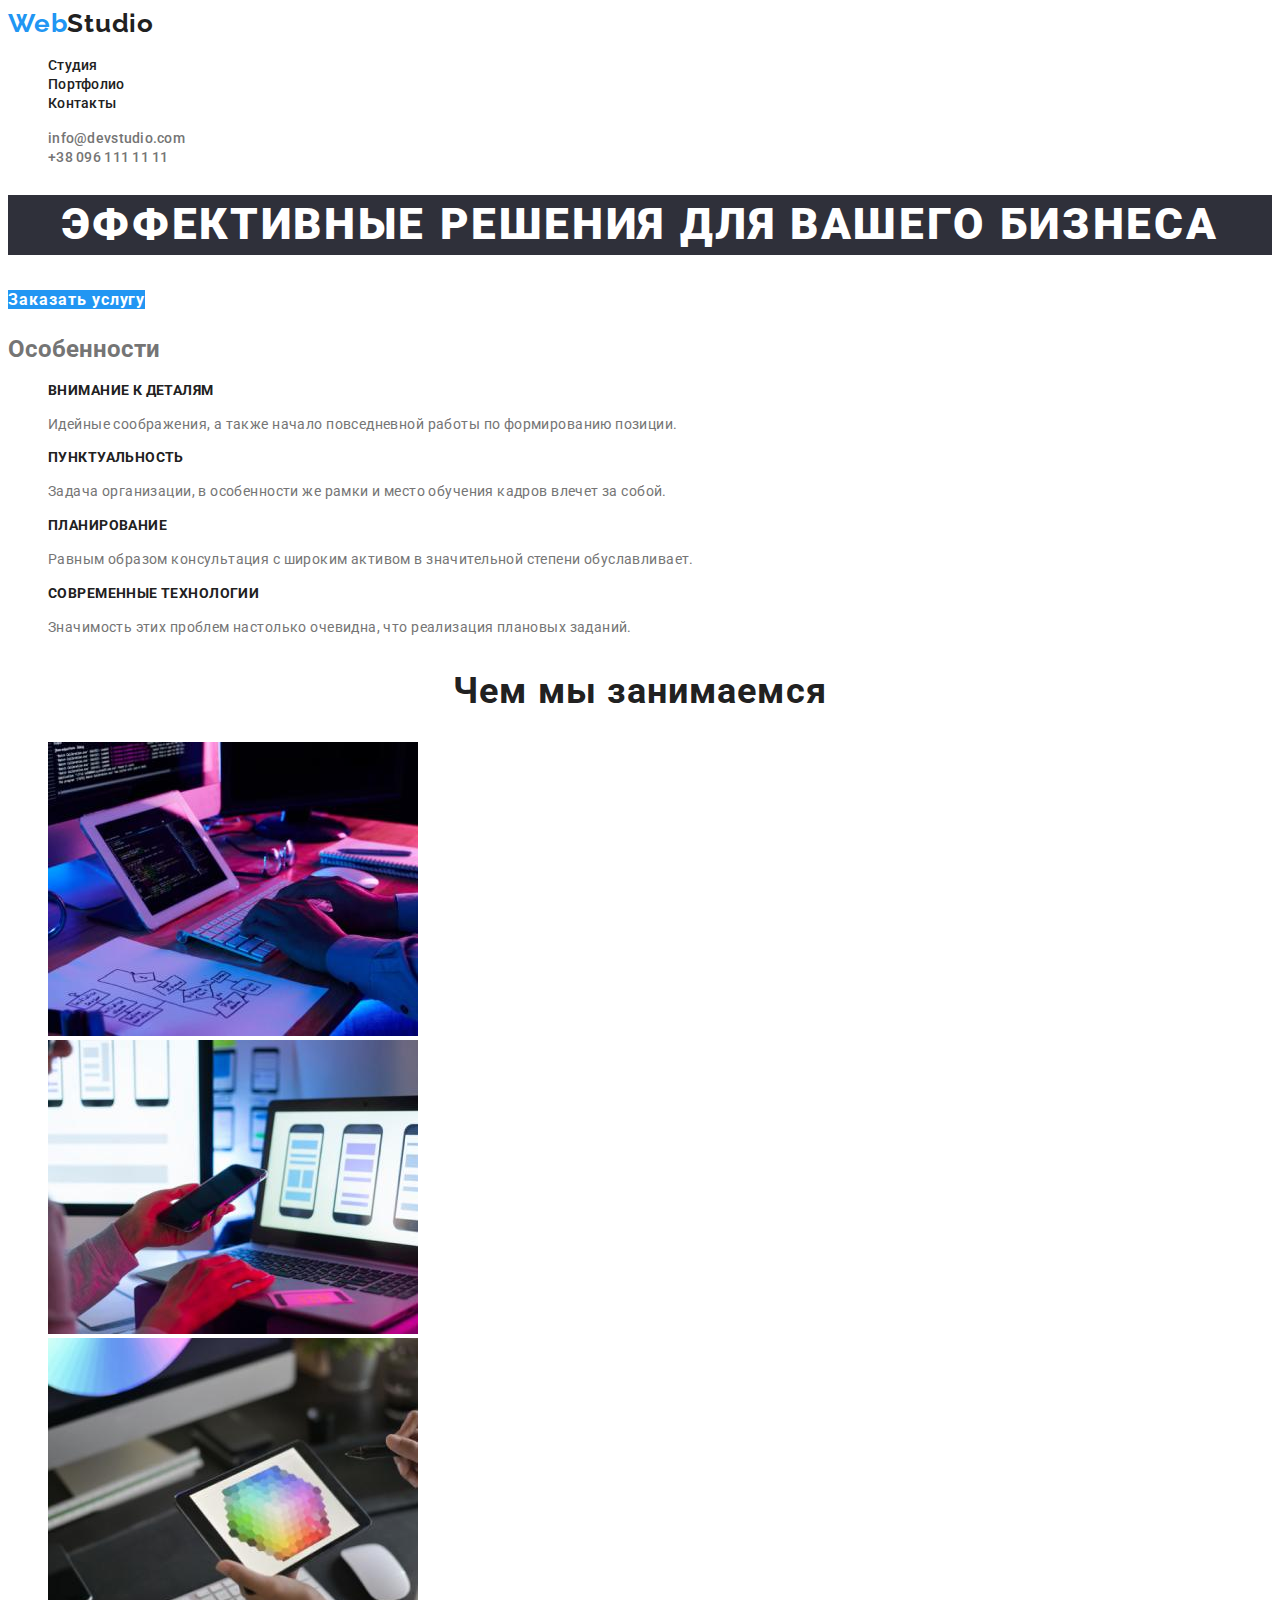
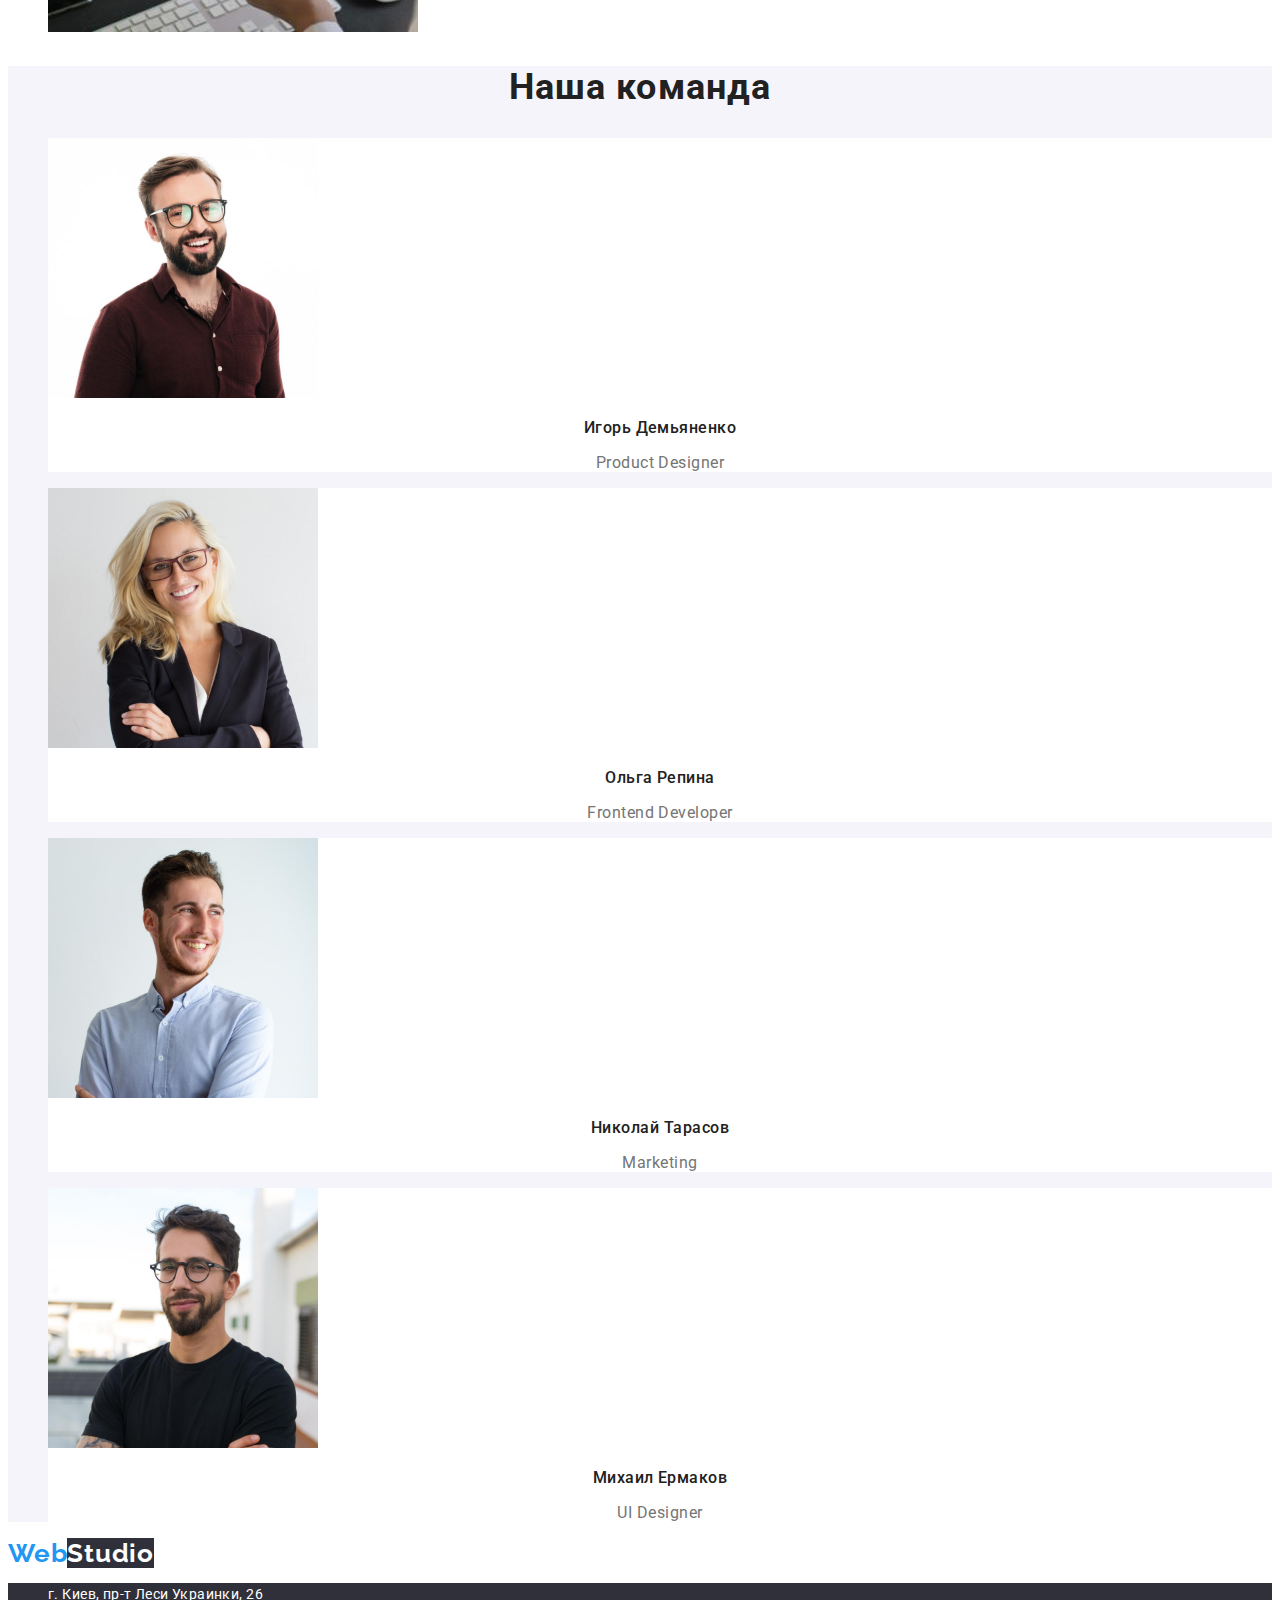
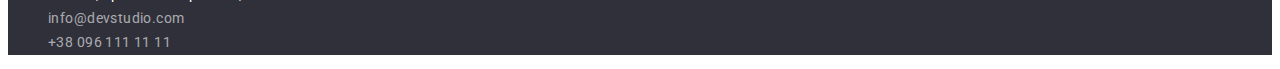
==== index.html @ f0e700fd "Initial commit" ====
<!DOCTYPE html>
<html lang="ru">
  <head>
    <meta charset="UTF-8" />
    <meta http-equiv="X-UA-Compatible" content="IE=edge" />
    <meta name="viewport" content="width=device-width, initial-scale=1.0" />
    <title>Главная страница студии</title>
    <link rel="preconnect" href="https://fonts.googleapis.com" />
    <link rel="preconnect" href="https://fonts.gstatic.com" crossorigin />
    <link
      href="https://fonts.googleapis.com/css2?family=Raleway:wght@700&family=Roboto:wght@400;500;700;900&display=swap"
      rel="stylesheet"
    />
    <link rel="stylesheet" href="./css/slyles.css" />
  </head>
  <body>
    <header>
      <nav>
        <a lang="en" href="./index.html" class="logo link"
          >Web<span class="black-span">Studio</span></a
        >
        <ul class="site-nav list">
          <li>
            <a href="./index.html" class="link">Студия</a>
          </li>
          <li>
            <a href="./portfolio.html" class="link">Портфолио</a>
          </li>
          <li>
            <a href="" class="link">Контакты</a>
          </li>
        </ul>
      </nav>
      <ul class="contacts list">
        <li>
          <a href="mailto:info@devstudio.com" class="contact-link link">info@devstudio.com</a>
        </li>
        <li>
          <a href="tel:+380961111111" class="contact-link link">+38 096 111 11 11</a>
        </li>
      </ul>
    </header>
    <main>
      <!--Баннер-->
      <section class="hero-section">
        <h1 class="hero-title">Эффективные решения для Вашего бизнеса</h1>
        <a class="button link" href="">Заказать услугу</a>
      </section>
      <!--Особенности-->
      <section class="features-section">
        <!--Скрытый заголовок, которого нет в макете-->
        <h2 class="hidden-section-title">Особенности</h2>
        <ul class="features list">
          <li>
            <h3 class="feature-title">Внимание к деталям</h3>
            <p class="feature-text">
              Идейные соображения, а также начало повседневной работы по формированию позиции.
            </p>
          </li>
          <li>
            <h3 class="feature-title">Пунктуальность</h3>
            <p class="feature-text">
              Задача организации, в особенности же рамки и место обучения кадров влечет за собой.
            </p>
          </li>
          <li>
            <h3 class="feature-title">Планирование</h3>
            <p class="feature-text">
              Равным образом консультация с широким активом в значительной степени обуславливает.
            </p>
          </li>
          <li>
            <h3 class="feature-title">Современные технологии</h3>
            <p class="feature-text">
              Значимость этих проблем настолько очевидна, что реализация плановых заданий.
            </p>
          </li>
        </ul>
      </section>
      <!--Чем мы занимаемся-->
      <section class="work-section">
        <h2 class="section-title">Чем мы занимаемся</h2>
        <ul class="work list">
          <li>
            <img src="./images/main/whatwedo1.jpg" alt="Картинка1" width="370" height="294" />
          </li>
          <li>
            <img src="./images/main/whatwedo2.jpg" alt="Картинка2" width="370" height="294" />
          </li>
          <li>
            <img src="./images/main/whatwedo3.jpg" alt="Картинка3" width="370" height="294" />
          </li>
        </ul>
      </section>

      <!--Наша команда-->
      <section class="team-section">
        <h2 class="section-title">Наша команда</h2>
        <ul class="team list">
          <li class="team-item">
            <img src="./images/main/teammate1.jpg" alt="Член команды" width="270" height="260" />
            <h3 class="teammate-title">Игорь Демьяненко</h3>
            <p lang="en" class="teammate-text">Product Designer</p>
          </li>
          <li class="team-item">
            <img src="./images/main/teammate2.jpg" alt="Член команды" width="270" height="260" />
            <h3 class="teammate-title">Ольга Репина</h3>
            <p lang="en" class="teammate-text">Frontend Developer</p>
          </li>
          <li class="team-item">
            <img src="./images/main/teammate3.jpg" alt="Член команды" width="270" height="260" />
            <h3 class="teammate-title">Николай Тарасов</h3>
            <p lang="en" class="teammate-text">Marketing</p>
          </li>
          <li class="team-item">
            <img src="./images/main/teammate4.jpg" alt="Член команды" width="270" height="260" />
            <h3 class="teammate-title">Михаил Ермаков</h3>
            <p lang="en" class="teammate-text">UI Designer</p>
          </li>
        </ul>
      </section>
    </main>

    <!--Футер-->
    <footer>
      <a lang="en" href="./index.html" class="logo link"
        >Web<span class="white-span">Studio</span></a
      >
      <address class="address-section">
        <ul class="list">
          <li>
            <a href="" class="address-link-white">г. Киев, пр-т Леси Украинки, 26</a>
          </li>
          <li>
            <a href="mailto:info@devstudio.com" class="address-link">info@devstudio.com</a>
          </li>
          <li>
            <a href="tel:+380961111111" class="address-link">+38 096 111 11 11</a>
          </li>
        </ul>
      </address>
    </footer>
  </body>
</html>
---- css/slyles.css ----
:root {
  --primary-text-color: #757575;
  --title-text-color: #212121;
  --white-text-color: #ffffff;
  --accent-color: #2196f3;
  --primary-bg-color: #ffffff;
  --secondary-bg-color: #f5f4fa;
}
body {
  background-color: var(--primary-bg-color);
  font-family: 'Roboto', sans-serif;
  color: var(--primary-text-color);
}

.list {
  list-style: none;
}

.link {
  color: var(--title-text-color);

  text-decoration: none;
  font-weight: 500;
  font-size: 14px;
  line-height: 1.14;
  letter-spacing: 0.02em;
}

.link:hover,
.link:focus {
  color: var(--accent-color);
}

/*Navigation*/
.logo {
  color: var(--accent-color);

  font-family: 'Raleway', sans-serif;
  font-weight: 700;
  font-size: 26px;
  line-height: 1.19;
  letter-spacing: 0.03em;
}

.black-span {
  color: var(--title-text-color);
}

.white-span {
  color: var(--white-text-color);
  background-color: #2f303a;
}

.contact-link {
  color: var(--primary-text-color);
}

/*Hero*/
.hero-title {
  color: var(--white-text-color);
  background-color: #2f303a;

  font-weight: 900;
  font-size: 44px;
  line-height: 1.36;
  text-align: center;
  letter-spacing: 0.06em;
  text-transform: uppercase;
}

.button {
  background-color: var(--accent-color);
  color: var(--white-text-color);

  font-weight: 700;
  font-size: 16px;
  line-height: 1.88;
  text-align: center;
  letter-spacing: 0.06em;
}

.button:hover,
.button:focus {
  background-color: #188ce8;
}

.section-title {
  color: var(--title-text-color);

  font-weight: 700;
  font-size: 36px;
  line-height: 1.17;
  text-align: center;
  letter-spacing: 0.03em;
}

/*Features*/
.feature-title {
  color: var(--title-text-color);

  font-weight: 700;
  font-size: 14px;
  line-height: 1.14;
  letter-spacing: 0.03em;
  text-transform: uppercase;
}

.feature-text {
  font-size: 14px;
  line-height: 1.71;
  letter-spacing: 0.03em;
}

/*Our team*/
.team-section {
  background-color: #f5f4fa;
}

.team-item {
  background-color: var(--primary-bg-color);
}
.teammate-title {
  color: var(--title-text-color);

  font-weight: 500;
  font-size: 16px;
  line-height: 1.19;
  text-align: center;
  letter-spacing: 0.03em;
}

.teammate-text {
  font-size: 16px;
  line-height: 1.19;
  text-align: center;
  letter-spacing: 0.03em;
}

/*Footer*/
.address-section {
  background-color: #2f303a;
  
  font-size: 14px;
  font-weight: 400;
  font-style: normal;
  line-height: 1.71;
  letter-spacing: 0.03em;
}

.address-link-white {
  color: var(--white-text-color);

  text-decoration: none;
}

.address-link-white:hover,
.address-link-white:focus {
  color: var(--accent-color);
}

.address-link {
  color: rgba(255, 255, 255, 0.6);

  text-decoration: none;
}

.address-link:hover,
.address-link:focus {
  color: var(--accent-color);
}

/*Portfolio page*/

/*Filter button*/
.filter-btn {
  background-color: var(--secondary-bg-color);
  color: var(--title-text-color);

  font-weight: 500;
  font-size: 16px;
  line-height: 1.62;
  text-align: center;
  letter-spacing: 0.03em;
}

.filter-btn:hover,
.filter-btn:focus {
  background-color: var(--accent-color);
  color: var(--white-text-color);

  cursor: pointer;
}

/*Portfolio cards styles*/
.portfolio-title {
  color: var(--title-text-color);

  font-weight: 700;
  font-size: 18px;
  line-height: 2;
  letter-spacing: 0.06em;
  text-align: left;
}

.category-text {
  color: var(--primary-text-color);

  font-size: 16px;
  font-weight: 400;
  line-height: 1.88;
  letter-spacing: 0.03em;
}
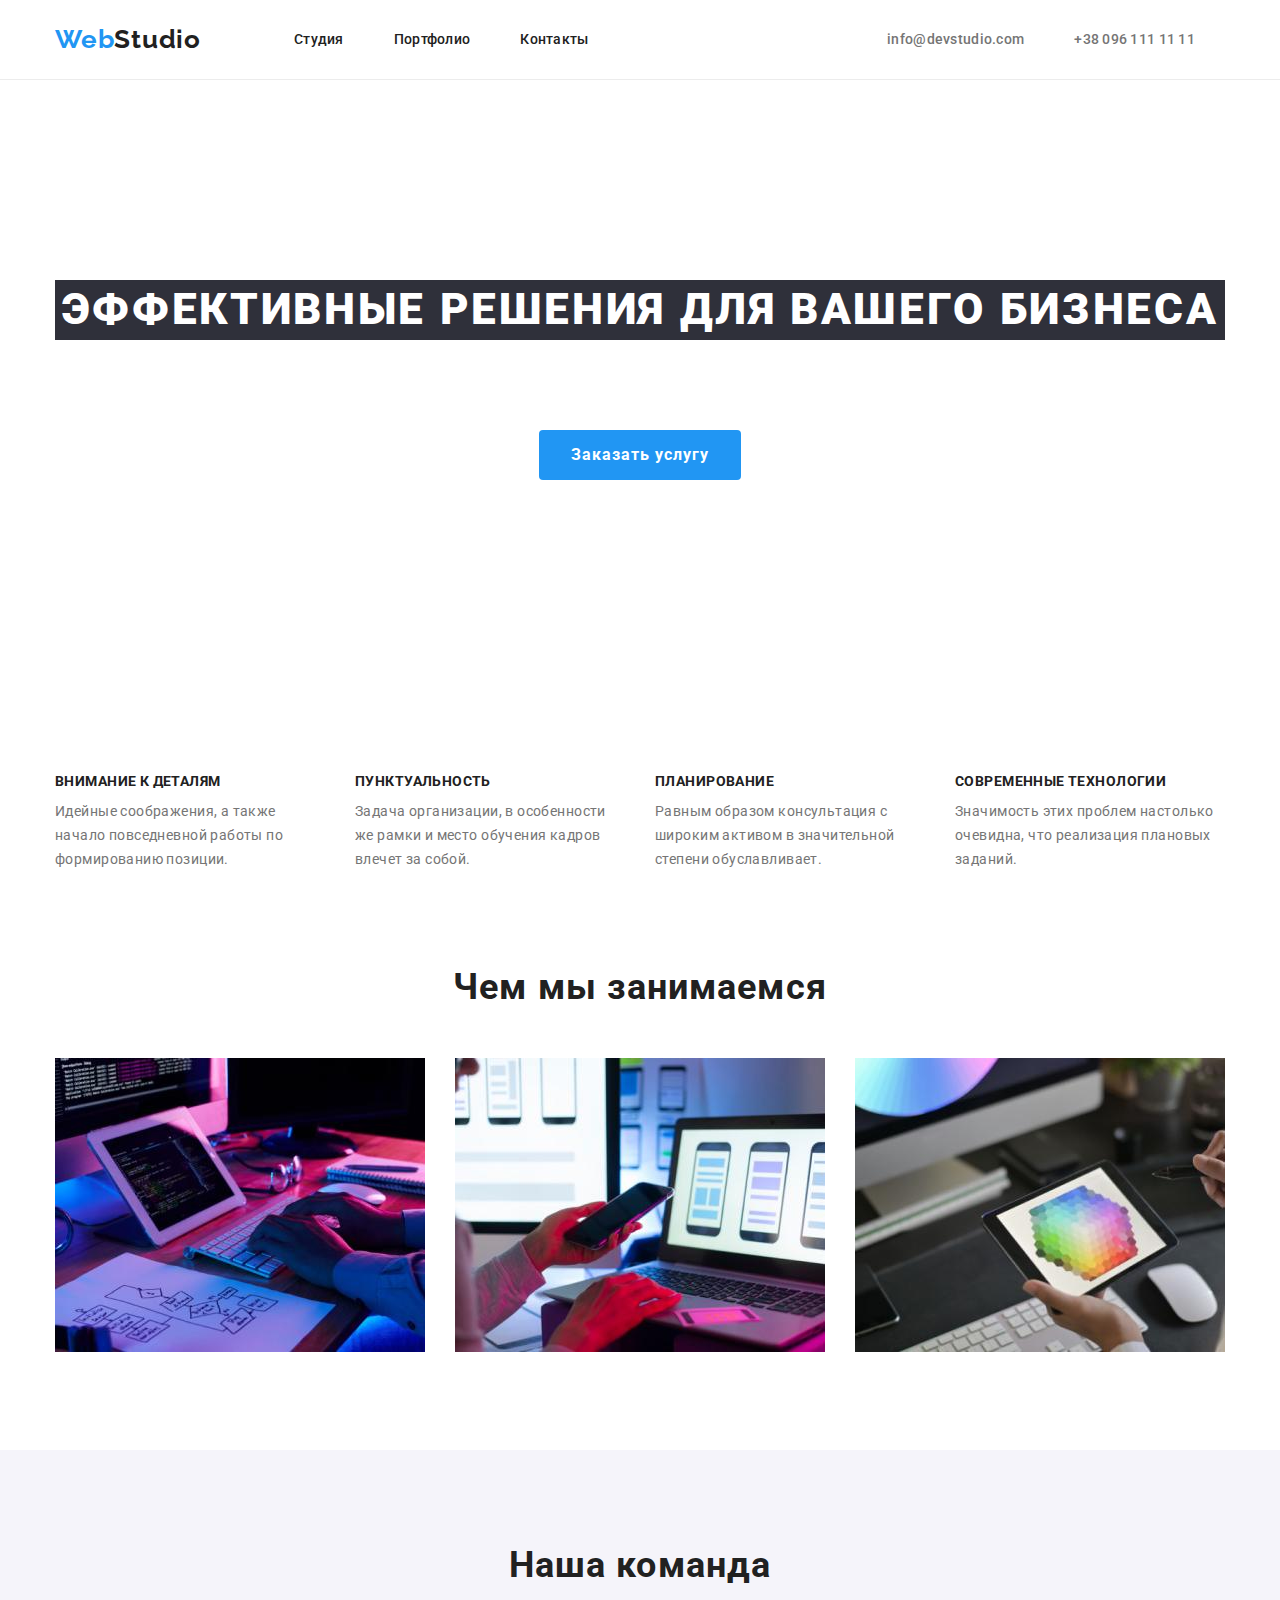
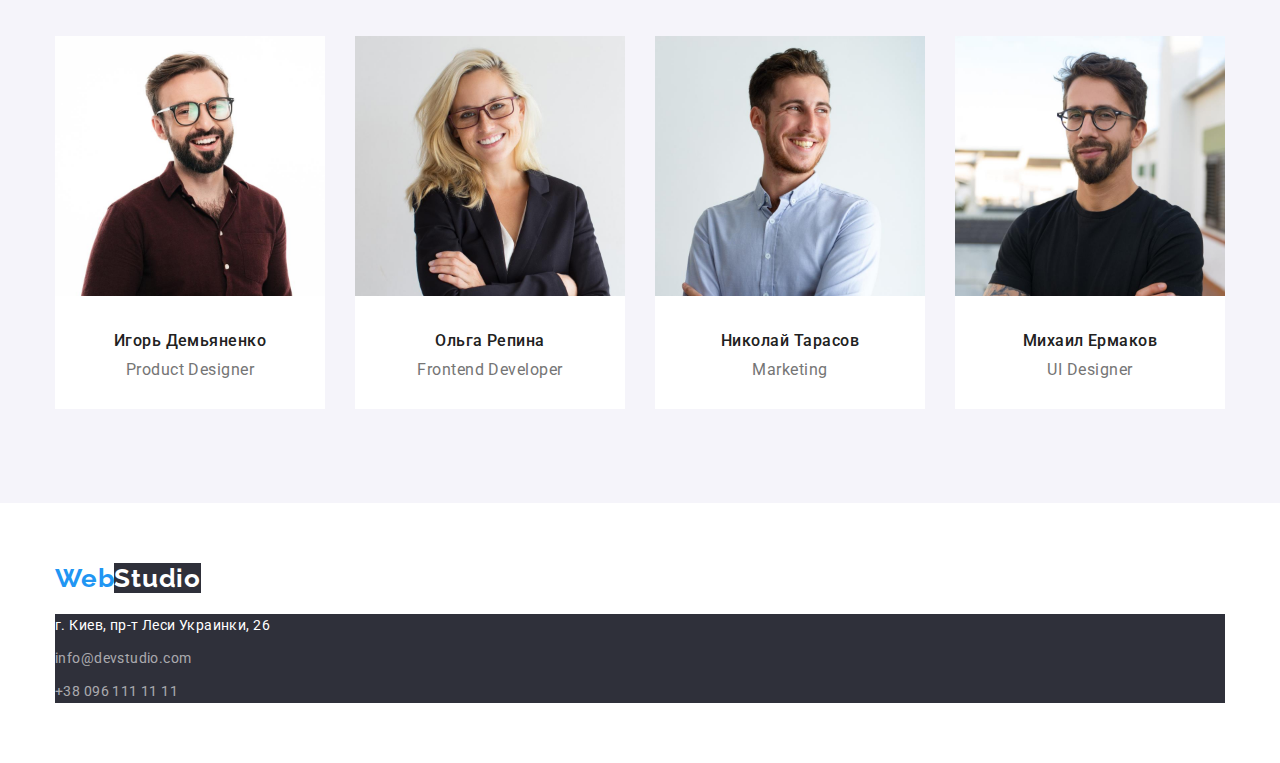
==== commit f5579f5b: "Add margins and paddings, flexbox" ====
--- a/index.html
+++ b/index.html
@@ -11,134 +11,149 @@
       href="https://fonts.googleapis.com/css2?family=Raleway:wght@700&family=Roboto:wght@400;500;700;900&display=swap"
       rel="stylesheet"
     />
+    <link
+      rel="stylesheet"
+      href="https://cdnjs.cloudflare.com/ajax/libs/modern-normalize/1.1.0/modern-normalize.min.css"
+    />
     <link rel="stylesheet" href="./css/slyles.css" />
   </head>
   <body>
-    <header>
-      <nav>
-        <a lang="en" href="./index.html" class="logo link"
-          >Web<span class="black-span">Studio</span></a
-        >
-        <ul class="site-nav list">
-          <li>
-            <a href="./index.html" class="link">Студия</a>
+    <header class="header-section">
+      <div class="header-container container">
+        <nav class="main-nav">
+          <a lang="en" href="./index.html" class="logo link"
+            >Web<span class="black-span">Studio</span></a
+          >
+          <ul class="site-nav list">
+            <li class="item">
+              <a href="./index.html" class="link">Студия</a>
+            </li>
+            <li class="item">
+              <a href="./portfolio.html" class="link">Портфолио</a>
+            </li>
+            <li class="item">
+              <a href="" class="link">Контакты</a>
+            </li>
+          </ul>
+        </nav>
+        <ul class="contacts list">
+          <li class="item">
+            <a href="mailto:info@devstudio.com" class="contact-link link">info@devstudio.com</a>
           </li>
-          <li>
-            <a href="./portfolio.html" class="link">Портфолио</a>
-          </li>
-          <li>
-            <a href="" class="link">Контакты</a>
+          <li class="item">
+            <a href="tel:+380961111111" class="contact-link link">+38 096 111 11 11</a>
           </li>
         </ul>
-      </nav>
-      <ul class="contacts list">
-        <li>
-          <a href="mailto:info@devstudio.com" class="contact-link link">info@devstudio.com</a>
-        </li>
-        <li>
-          <a href="tel:+380961111111" class="contact-link link">+38 096 111 11 11</a>
-        </li>
-      </ul>
+      </div>
     </header>
     <main>
       <!--Баннер-->
       <section class="hero-section">
-        <h1 class="hero-title">Эффективные решения для Вашего бизнеса</h1>
-        <a class="button link" href="">Заказать услугу</a>
+        <div class="container">
+          <h1 class="hero-title">Эффективные решения для Вашего бизнеса</h1>
+          <a class="button link" href="">Заказать услугу</a>
+        </div>
       </section>
       <!--Особенности-->
-      <section class="features-section">
-        <!--Скрытый заголовок, которого нет в макете-->
-        <h2 class="hidden-section-title">Особенности</h2>
-        <ul class="features list">
-          <li>
-            <h3 class="feature-title">Внимание к деталям</h3>
-            <p class="feature-text">
-              Идейные соображения, а также начало повседневной работы по формированию позиции.
-            </p>
-          </li>
-          <li>
-            <h3 class="feature-title">Пунктуальность</h3>
-            <p class="feature-text">
-              Задача организации, в особенности же рамки и место обучения кадров влечет за собой.
-            </p>
-          </li>
-          <li>
-            <h3 class="feature-title">Планирование</h3>
-            <p class="feature-text">
-              Равным образом консультация с широким активом в значительной степени обуславливает.
-            </p>
-          </li>
-          <li>
-            <h3 class="feature-title">Современные технологии</h3>
-            <p class="feature-text">
-              Значимость этих проблем настолько очевидна, что реализация плановых заданий.
-            </p>
-          </li>
-        </ul>
+      <section class="section no-padding">
+        <div class="container">
+          <!--Скрытый заголовок, которого нет в макете-->
+          <h2 class="section-title visually-hidden">Особенности</h2>
+          <ul class="feature-list list">
+            <li class="item">
+              <h3 class="feature-title">Внимание к деталям</h3>
+              <p class="feature-text">
+                Идейные соображения, а также начало повседневной работы по формированию позиции.
+              </p>
+            </li>
+            <li class="item">
+              <h3 class="feature-title">Пунктуальность</h3>
+              <p class="feature-text">
+                Задача организации, в особенности же рамки и место обучения кадров влечет за собой.
+              </p>
+            </li>
+            <li class="item">
+              <h3 class="feature-title">Планирование</h3>
+              <p class="feature-text">
+                Равным образом консультация с широким активом в значительной степени обуславливает.
+              </p>
+            </li>
+            <li class="item">
+              <h3 class="feature-title">Современные технологии</h3>
+              <p class="feature-text">
+                Значимость этих проблем настолько очевидна, что реализация плановых заданий.
+              </p>
+            </li>
+          </ul>
+        </div>
       </section>
       <!--Чем мы занимаемся-->
-      <section class="work-section">
-        <h2 class="section-title">Чем мы занимаемся</h2>
-        <ul class="work list">
-          <li>
-            <img src="./images/main/whatwedo1.jpg" alt="Картинка1" width="370" height="294" />
-          </li>
-          <li>
-            <img src="./images/main/whatwedo2.jpg" alt="Картинка2" width="370" height="294" />
-          </li>
-          <li>
-            <img src="./images/main/whatwedo3.jpg" alt="Картинка3" width="370" height="294" />
-          </li>
-        </ul>
+      <section class="section">
+        <div class="container">
+          <h2 class="section-title">Чем мы занимаемся</h2>
+          <ul class="work-list list">
+            <li class="item">
+              <img src="./images/main/whatwedo1.jpg" alt="Картинка1" width="370" height="294" />
+            </li>
+            <li class="item">
+              <img src="./images/main/whatwedo2.jpg" alt="Картинка2" width="370" height="294" />
+            </li>
+            <li class="item">
+              <img src="./images/main/whatwedo3.jpg" alt="Картинка3" width="370" height="294" />
+            </li>
+          </ul>
+        </div>
       </section>
-
       <!--Наша команда-->
-      <section class="team-section">
-        <h2 class="section-title">Наша команда</h2>
-        <ul class="team list">
-          <li class="team-item">
-            <img src="./images/main/teammate1.jpg" alt="Член команды" width="270" height="260" />
-            <h3 class="teammate-title">Игорь Демьяненко</h3>
-            <p lang="en" class="teammate-text">Product Designer</p>
-          </li>
-          <li class="team-item">
-            <img src="./images/main/teammate2.jpg" alt="Член команды" width="270" height="260" />
-            <h3 class="teammate-title">Ольга Репина</h3>
-            <p lang="en" class="teammate-text">Frontend Developer</p>
-          </li>
-          <li class="team-item">
-            <img src="./images/main/teammate3.jpg" alt="Член команды" width="270" height="260" />
-            <h3 class="teammate-title">Николай Тарасов</h3>
-            <p lang="en" class="teammate-text">Marketing</p>
-          </li>
-          <li class="team-item">
-            <img src="./images/main/teammate4.jpg" alt="Член команды" width="270" height="260" />
-            <h3 class="teammate-title">Михаил Ермаков</h3>
-            <p lang="en" class="teammate-text">UI Designer</p>
-          </li>
-        </ul>
+      <section class="section another-bg-color">
+        <div class="container">
+          <h2 class="section-title">Наша команда</h2>
+          <ul class="team list">
+            <li class="team-item item">
+              <img src="./images/main/teammate1.jpg" alt="Член команды" width="270" height="260" />
+              <h3 class="teammate-title">Игорь Демьяненко</h3>
+              <p lang="en" class="teammate-text">Product Designer</p>
+            </li>
+            <li class="team-item item">
+              <img src="./images/main/teammate2.jpg" alt="Член команды" width="270" height="260" />
+              <h3 class="teammate-title">Ольга Репина</h3>
+              <p lang="en" class="teammate-text">Frontend Developer</p>
+            </li>
+            <li class="team-item item">
+              <img src="./images/main/teammate3.jpg" alt="Член команды" width="270" height="260" />
+              <h3 class="teammate-title">Николай Тарасов</h3>
+              <p lang="en" class="teammate-text">Marketing</p>
+            </li>
+            <li class="team-item item">
+              <img src="./images/main/teammate4.jpg" alt="Член команды" width="270" height="260" />
+              <h3 class="teammate-title">Михаил Ермаков</h3>
+              <p lang="en" class="teammate-text">UI Designer</p>
+            </li>
+          </ul>
+        </div>
       </section>
     </main>
 
     <!--Футер-->
-    <footer>
-      <a lang="en" href="./index.html" class="logo link"
-        >Web<span class="white-span">Studio</span></a
-      >
-      <address class="address-section">
-        <ul class="list">
-          <li>
-            <a href="" class="address-link-white">г. Киев, пр-т Леси Украинки, 26</a>
-          </li>
-          <li>
-            <a href="mailto:info@devstudio.com" class="address-link">info@devstudio.com</a>
-          </li>
-          <li>
-            <a href="tel:+380961111111" class="address-link">+38 096 111 11 11</a>
-          </li>
-        </ul>
-      </address>
+    <footer class="footer-section">
+      <div class="container">
+        <a lang="en" href="./index.html" class="logo link"
+          >Web<span class="white-span">Studio</span></a
+        >
+        <address class="address-section">
+          <ul class="address-list list">
+            <li class="item">
+              <a href="" class="address-link-white">г. Киев, пр-т Леси Украинки, 26</a>
+            </li>
+            <li class="item">
+              <a href="mailto:info@devstudio.com" class="address-link">info@devstudio.com</a>
+            </li>
+            <li class="item">
+              <a href="tel:+380961111111" class="address-link">+38 096 111 11 11</a>
+            </li>
+          </ul>
+        </address>
+      </div>
     </footer>
   </body>
 </html>
--- a/css/slyles.css
+++ b/css/slyles.css
@@ -10,10 +10,32 @@
   background-color: var(--primary-bg-color);
   font-family: 'Roboto', sans-serif;
   color: var(--primary-text-color);
+  box-sizing: border-box;
+}
+
+h1,
+h2,
+h3,
+p {
+  margin: 0;
+}
+
+.container {
+  width: 1200px;
+  margin: 0 auto;
+  padding: 0 15px;
+  /*outline: 1px solid tomato;*/
+  align-items: center;
 }
 
 .list {
   list-style: none;
+  margin: 0;
+  padding: 0;
+}
+
+.item {
+  margin-right: 30px;
 }
 
 .link {
@@ -32,9 +54,25 @@
 }
 
 /*Navigation*/
+.header-section {
+  border-bottom: 1px solid #ececec;
+}
+
+.header-container {
+  display: flex;
+  align-items: center;
+}
+
+.main-nav {
+  display: flex;
+  align-items: center;
+}
+
 .logo {
+  padding: 24px 0;
+  margin-right: 93px;
+
   color: var(--accent-color);
-
   font-family: 'Raleway', sans-serif;
   font-weight: 700;
   font-size: 26px;
@@ -51,12 +89,45 @@
   background-color: #2f303a;
 }
 
+.site-nav {
+  display: flex;
+  align-items: center;
+}
+
+.site-nav > .item:not(:last-child) {
+  margin-right: 50px;
+}
+
+.site-nav .link {
+  display: block;
+  padding: 32px 0 31px;
+}
+
+.contacts {
+  display: flex;
+  margin-left: auto;
+}
+
+.contacts > .item:not(:last-child) {
+  margin-right: 50px;
+}
+
 .contact-link {
+  display: block;
+  padding: 32px 0 31px;
+
   color: var(--primary-text-color);
 }
 
 /*Hero*/
+.hero-section {
+  padding: 200px 0;
+  text-align: center;
+}
+
 .hero-title {
+  margin-bottom: 90px;
+
   color: var(--white-text-color);
   background-color: #2f303a;
 
@@ -69,8 +140,13 @@
 }
 
 .button {
+  display: inline-block;
+  padding: 10px 32px;
+  border-radius: 4px;
+  min-width: 136px;
+
+  color: var(--white-text-color);
   background-color: var(--accent-color);
-  color: var(--white-text-color);
 
   font-weight: 700;
   font-size: 16px;
@@ -81,12 +157,21 @@
 
 .button:hover,
 .button:focus {
+  color: var(--white-text-color);
   background-color: #188ce8;
 }
 
+.section {
+  padding: 94px 0;
+}
+
+.section.no-padding {
+  padding-bottom: 0;
+}
+
 .section-title {
-  color: var(--title-text-color);
-
+  margin-bottom: 50px;
+  color: var(--title-text-color);
   font-weight: 700;
   font-size: 36px;
   line-height: 1.17;
@@ -95,9 +180,23 @@
 }
 
 /*Features*/
+.feature-list {
+  display: flex;
+  flex-wrap: wrap;
+}
+
+.feature-list .item {
+  width: 270px;
+}
+
+.feature-list .item:nth-child(4n) {
+  margin-right: 0;
+}
+
 .feature-title {
-  color: var(--title-text-color);
-
+  margin-bottom: 10px;
+
+  color: var(--title-text-color);
   font-weight: 700;
   font-size: 14px;
   line-height: 1.14;
@@ -110,18 +209,36 @@
   line-height: 1.71;
   letter-spacing: 0.03em;
 }
+/*Work*/
+.work-list {
+  display: flex;
+}
+
+.work-list .item:nth-child(3n) {
+  margin-right: 0;
+}
 
 /*Our team*/
-.team-section {
+.another-bg-color {
   background-color: #f5f4fa;
+}
+
+.team {
+  display: flex;
 }
 
 .team-item {
   background-color: var(--primary-bg-color);
 }
+
+.team-item:nth-child(4n) {
+  margin-right: 0;
+}
+
 .teammate-title {
-  color: var(--title-text-color);
-
+  margin: 30px 0 10px;
+
+  color: var(--title-text-color);
   font-weight: 500;
   font-size: 16px;
   line-height: 1.19;
@@ -130,6 +247,8 @@
 }
 
 .teammate-text {
+  padding-bottom: 30px;
+
   font-size: 16px;
   line-height: 1.19;
   text-align: center;
@@ -137,9 +256,14 @@
 }
 
 /*Footer*/
+.footer-section {
+  padding: 60px 0;
+}
+
 .address-section {
+  margin-top: 20px;
+
   background-color: #2f303a;
-  
   font-size: 14px;
   font-weight: 400;
   font-style: normal;
@@ -147,6 +271,10 @@
   letter-spacing: 0.03em;
 }
 
+.address-list > .item:not(:last-child) {
+  margin-bottom: 9px;
+}
+
 .address-link-white {
   color: var(--white-text-color);
 
@@ -172,15 +300,27 @@
 /*Portfolio page*/
 
 /*Filter button*/
+.filter {
+  display: flex;
+  justify-content: center;
+  margin-bottom: 50px;
+}
+
 .filter-btn {
+  padding: 6px 22px;
+  min-width: 73px;
+
   background-color: var(--secondary-bg-color);
   color: var(--title-text-color);
-
   font-weight: 500;
   font-size: 16px;
   line-height: 1.62;
   text-align: center;
   letter-spacing: 0.03em;
+
+  border-radius: 4px;
+  box-shadow: 0px 3px 1px rgba(0, 0, 0, 0.1), 0px 1px 2px rgba(0, 0, 0, 0.08),
+    0px 2px 2px rgba(0, 0, 0, 0.12);
 }
 
 .filter-btn:hover,
@@ -191,10 +331,45 @@
   cursor: pointer;
 }
 
+.filter-item {
+  margin-right: 8px;
+}
+
+.filter-item:last-child {
+  margin-right: 0;
+}
+
 /*Portfolio cards styles*/
+.portfolio {
+  display: flex;
+  flex-wrap: wrap;
+}
+
+.portfolio .link {
+  width: 368px;
+  display: block;
+  white-space: nowrap;
+}
+
+.portfolio-item {
+  box-sizing: content-box;
+  width: 368px;
+  margin-bottom: 30px;
+  border: 1px solid #eeeeee;
+}
+
+.portfolio-item:nth-last-child(-n + 3) {
+  margin-bottom: 0;
+}
+
+.portfolio-item:nth-child(3n) {
+  margin-right: 0;
+}
+
 .portfolio-title {
-  color: var(--title-text-color);
-
+  margin: 20px 24px 4px;
+
+  color: var(--title-text-color);
   font-weight: 700;
   font-size: 18px;
   line-height: 2;
@@ -203,10 +378,24 @@
 }
 
 .category-text {
+  margin: 0 24px 20px;
+
   color: var(--primary-text-color);
-
   font-size: 16px;
   font-weight: 400;
   line-height: 1.88;
   letter-spacing: 0.03em;
 }
+
+.visually-hidden {
+  position: absolute;
+  width: 1px;
+  height: 1px;
+  margin: -1px;
+  border: 0;
+  padding: 0;
+  white-space: nowrap;
+  clip-path: inset(100%);
+  clip: rect(0 0 0 0);
+  overflow: hidden;
+}
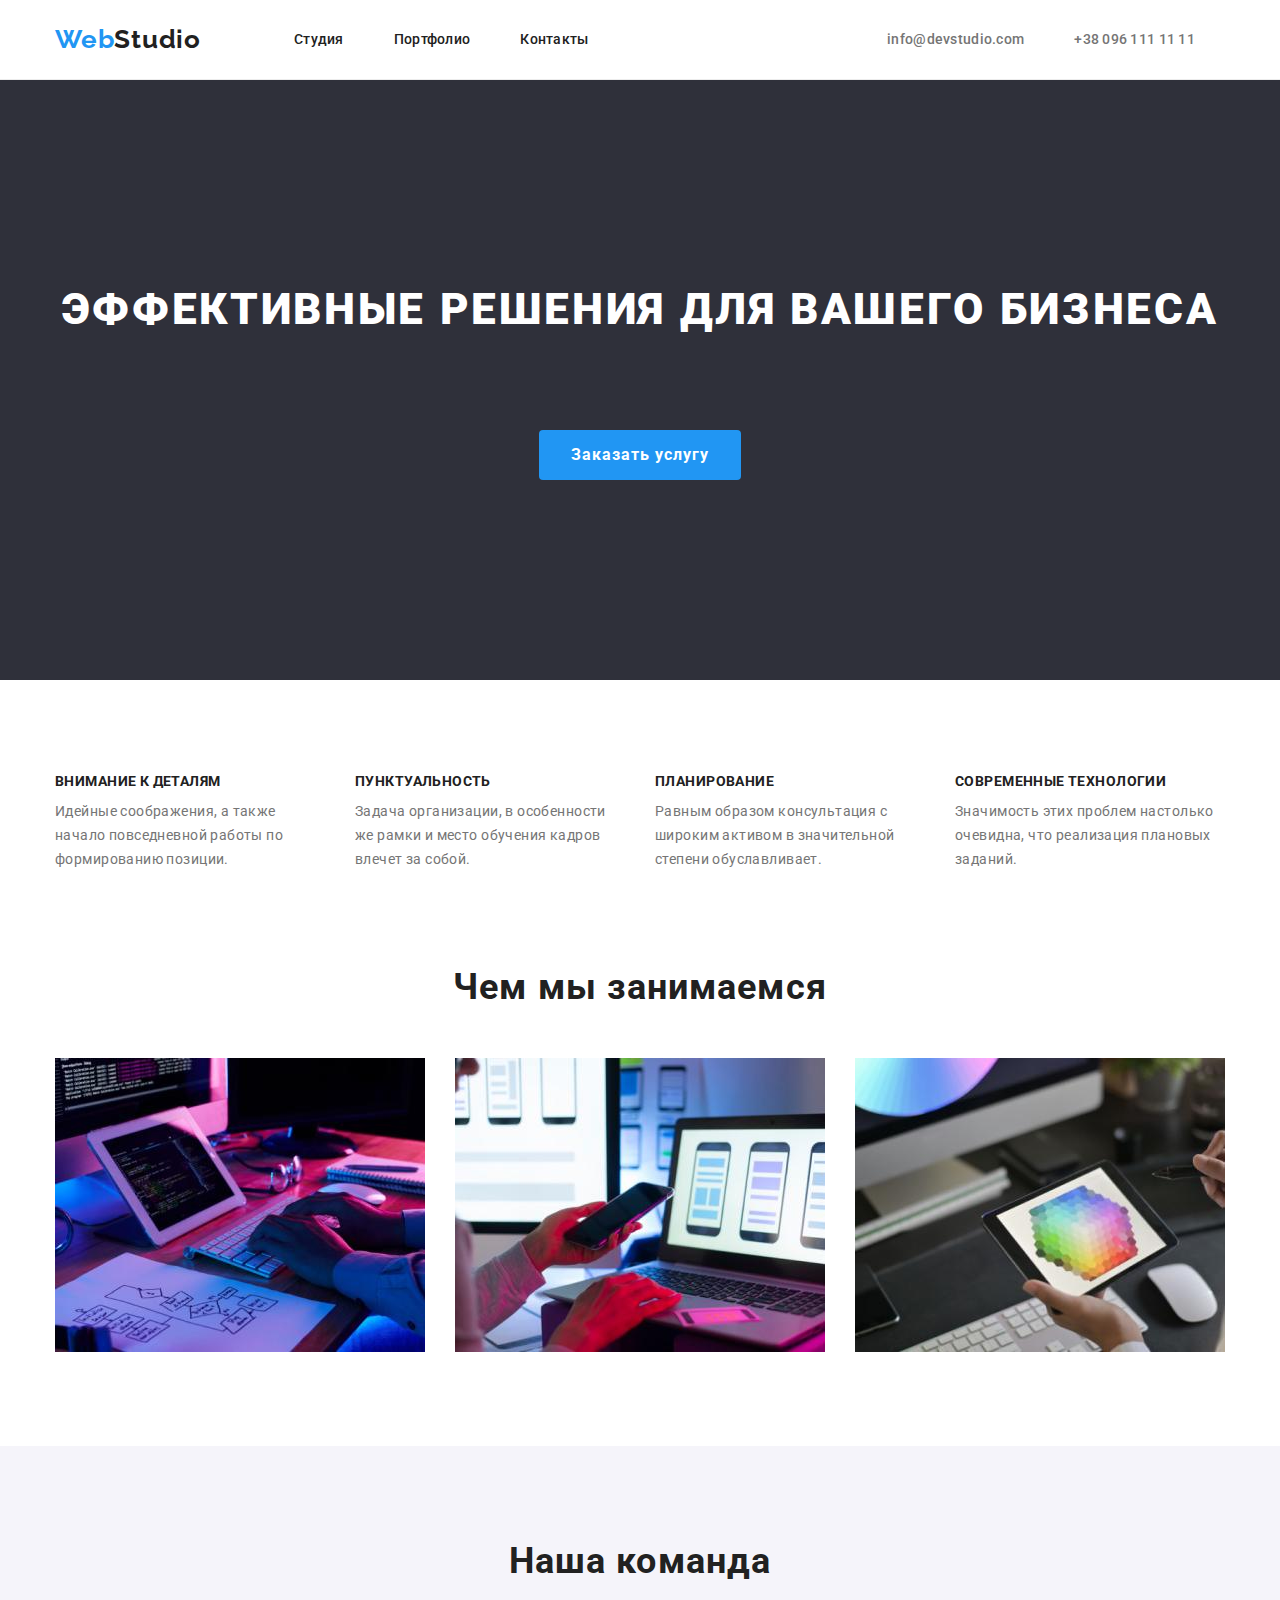
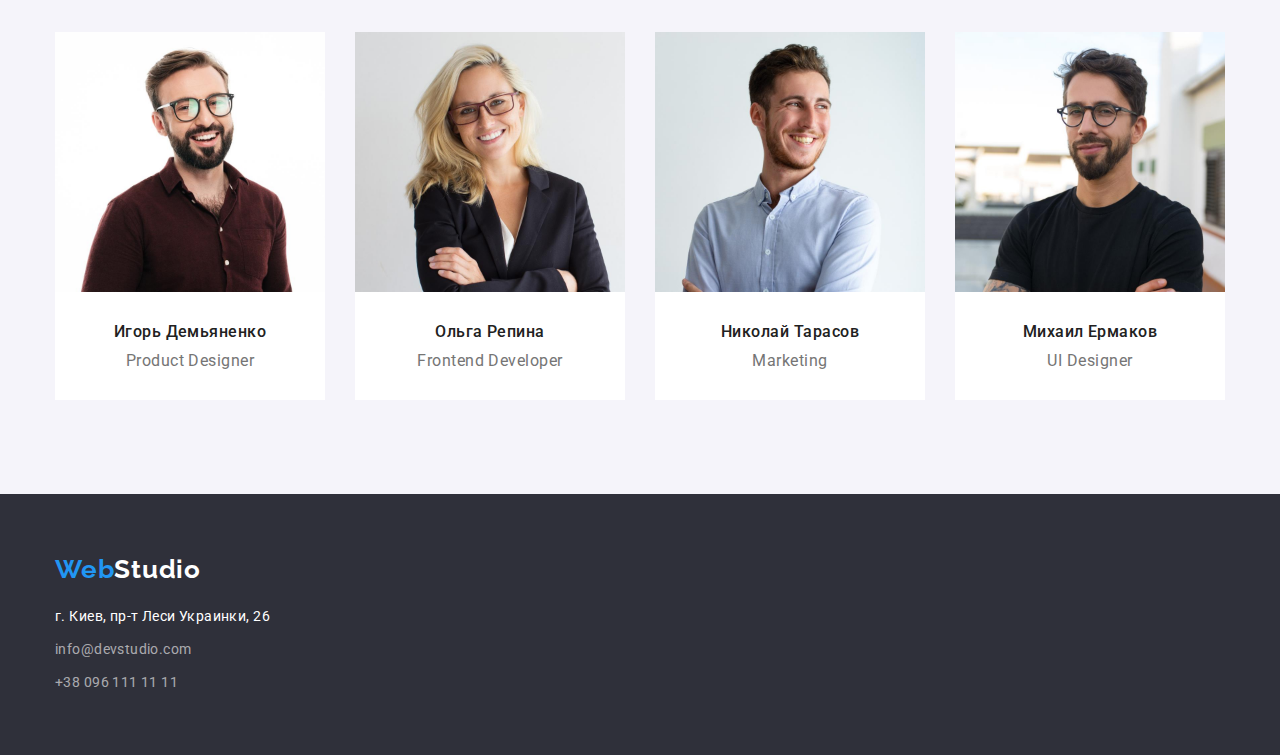
==== commit bc0d83f5: "Correct cards margins and paddings" ====
--- a/index.html
+++ b/index.html
@@ -104,6 +104,7 @@
           </ul>
         </div>
       </section>
+
       <!--Наша команда-->
       <section class="section another-bg-color">
         <div class="container">
@@ -111,23 +112,34 @@
           <ul class="team list">
             <li class="team-item item">
               <img src="./images/main/teammate1.jpg" alt="Член команды" width="270" height="260" />
-              <h3 class="teammate-title">Игорь Демьяненко</h3>
-              <p lang="en" class="teammate-text">Product Designer</p>
+              <div class="team-item-description">
+                <h3 class="teammate-title">Игорь Демьяненко</h3>
+                <p lang="en" class="teammate-text">Product Designer</p>
+              </div>
             </li>
+
             <li class="team-item item">
               <img src="./images/main/teammate2.jpg" alt="Член команды" width="270" height="260" />
-              <h3 class="teammate-title">Ольга Репина</h3>
-              <p lang="en" class="teammate-text">Frontend Developer</p>
+              <div class="team-item-description">
+                <h3 class="teammate-title">Ольга Репина</h3>
+                <p lang="en" class="teammate-text">Frontend Developer</p>
+              </div>
             </li>
+
             <li class="team-item item">
               <img src="./images/main/teammate3.jpg" alt="Член команды" width="270" height="260" />
-              <h3 class="teammate-title">Николай Тарасов</h3>
-              <p lang="en" class="teammate-text">Marketing</p>
+              <div class="team-item-description">
+                <h3 class="teammate-title">Николай Тарасов</h3>
+                <p lang="en" class="teammate-text">Marketing</p>
+              </div>
             </li>
+
             <li class="team-item item">
               <img src="./images/main/teammate4.jpg" alt="Член команды" width="270" height="260" />
-              <h3 class="teammate-title">Михаил Ермаков</h3>
-              <p lang="en" class="teammate-text">UI Designer</p>
+              <div class="team-item-description">
+                <h3 class="teammate-title">Михаил Ермаков</h3>
+                <p lang="en" class="teammate-text">UI Designer</p>
+              </div>
             </li>
           </ul>
         </div>
--- a/css/slyles.css
+++ b/css/slyles.css
@@ -5,6 +5,7 @@
   --accent-color: #2196f3;
   --primary-bg-color: #ffffff;
   --secondary-bg-color: #f5f4fa;
+  --card-set-gap: 30px;
 }
 body {
   background-color: var(--primary-bg-color);
@@ -18,6 +19,12 @@
 h3,
 p {
   margin: 0;
+}
+
+img {
+  display: block;
+  max-width: 100%;
+  height: auto;
 }
 
 .container {
@@ -35,7 +42,7 @@
 }
 
 .item {
-  margin-right: 30px;
+  margin-right: var(--card-set-gap);
 }
 
 .link {
@@ -86,7 +93,6 @@
 
 .white-span {
   color: var(--white-text-color);
-  background-color: #2f303a;
 }
 
 .site-nav {
@@ -123,6 +129,7 @@
 .hero-section {
   padding: 200px 0;
   text-align: center;
+  background-color: #2f303a;
 }
 
 .hero-title {
@@ -235,8 +242,12 @@
   margin-right: 0;
 }
 
+.team-item-description {
+  padding: 30px 24px;
+}
+
 .teammate-title {
-  margin: 30px 0 10px;
+  margin-bottom: 10px;
 
   color: var(--title-text-color);
   font-weight: 500;
@@ -247,8 +258,6 @@
 }
 
 .teammate-text {
-  padding-bottom: 30px;
-
   font-size: 16px;
   line-height: 1.19;
   text-align: center;
@@ -258,12 +267,12 @@
 /*Footer*/
 .footer-section {
   padding: 60px 0;
+  background-color: #2f303a;
 }
 
 .address-section {
   margin-top: 20px;
 
-  background-color: #2f303a;
   font-size: 14px;
   font-weight: 400;
   font-style: normal;
@@ -277,7 +286,6 @@
 
 .address-link-white {
   color: var(--white-text-color);
-
   text-decoration: none;
 }
 
@@ -288,7 +296,6 @@
 
 .address-link {
   color: rgba(255, 255, 255, 0.6);
-
   text-decoration: none;
 }
 
@@ -340,22 +347,19 @@
 }
 
 /*Portfolio cards styles*/
-.portfolio {
+.portfolio-list {
   display: flex;
   flex-wrap: wrap;
-}
-
-.portfolio .link {
-  width: 368px;
-  display: block;
-  white-space: nowrap;
+  margin-top: calc(-1*var(--card-set-gap));
+  margin-left: calc(-1*var(--card-set-gap));
 }
 
 .portfolio-item {
-  box-sizing: content-box;
-  width: 368px;
-  margin-bottom: 30px;
+  flex-basis: calc(100% / 3 - var(--card-set-gap));
+  margin-bottom: var(--card-set-gap);
   border: 1px solid #eeeeee;
+  margin-top: var(--card-set-gap);
+  margin-left: var(--card-set-gap);
 }
 
 .portfolio-item:nth-last-child(-n + 3) {
@@ -366,8 +370,11 @@
   margin-right: 0;
 }
 
+.portfolio-item-description {
+  padding: 20px 24px;
+}
 .portfolio-title {
-  margin: 20px 24px 4px;
+  margin-bottom: 4px;
 
   color: var(--title-text-color);
   font-weight: 700;
@@ -378,8 +385,6 @@
 }
 
 .category-text {
-  margin: 0 24px 20px;
-
   color: var(--primary-text-color);
   font-size: 16px;
   font-weight: 400;
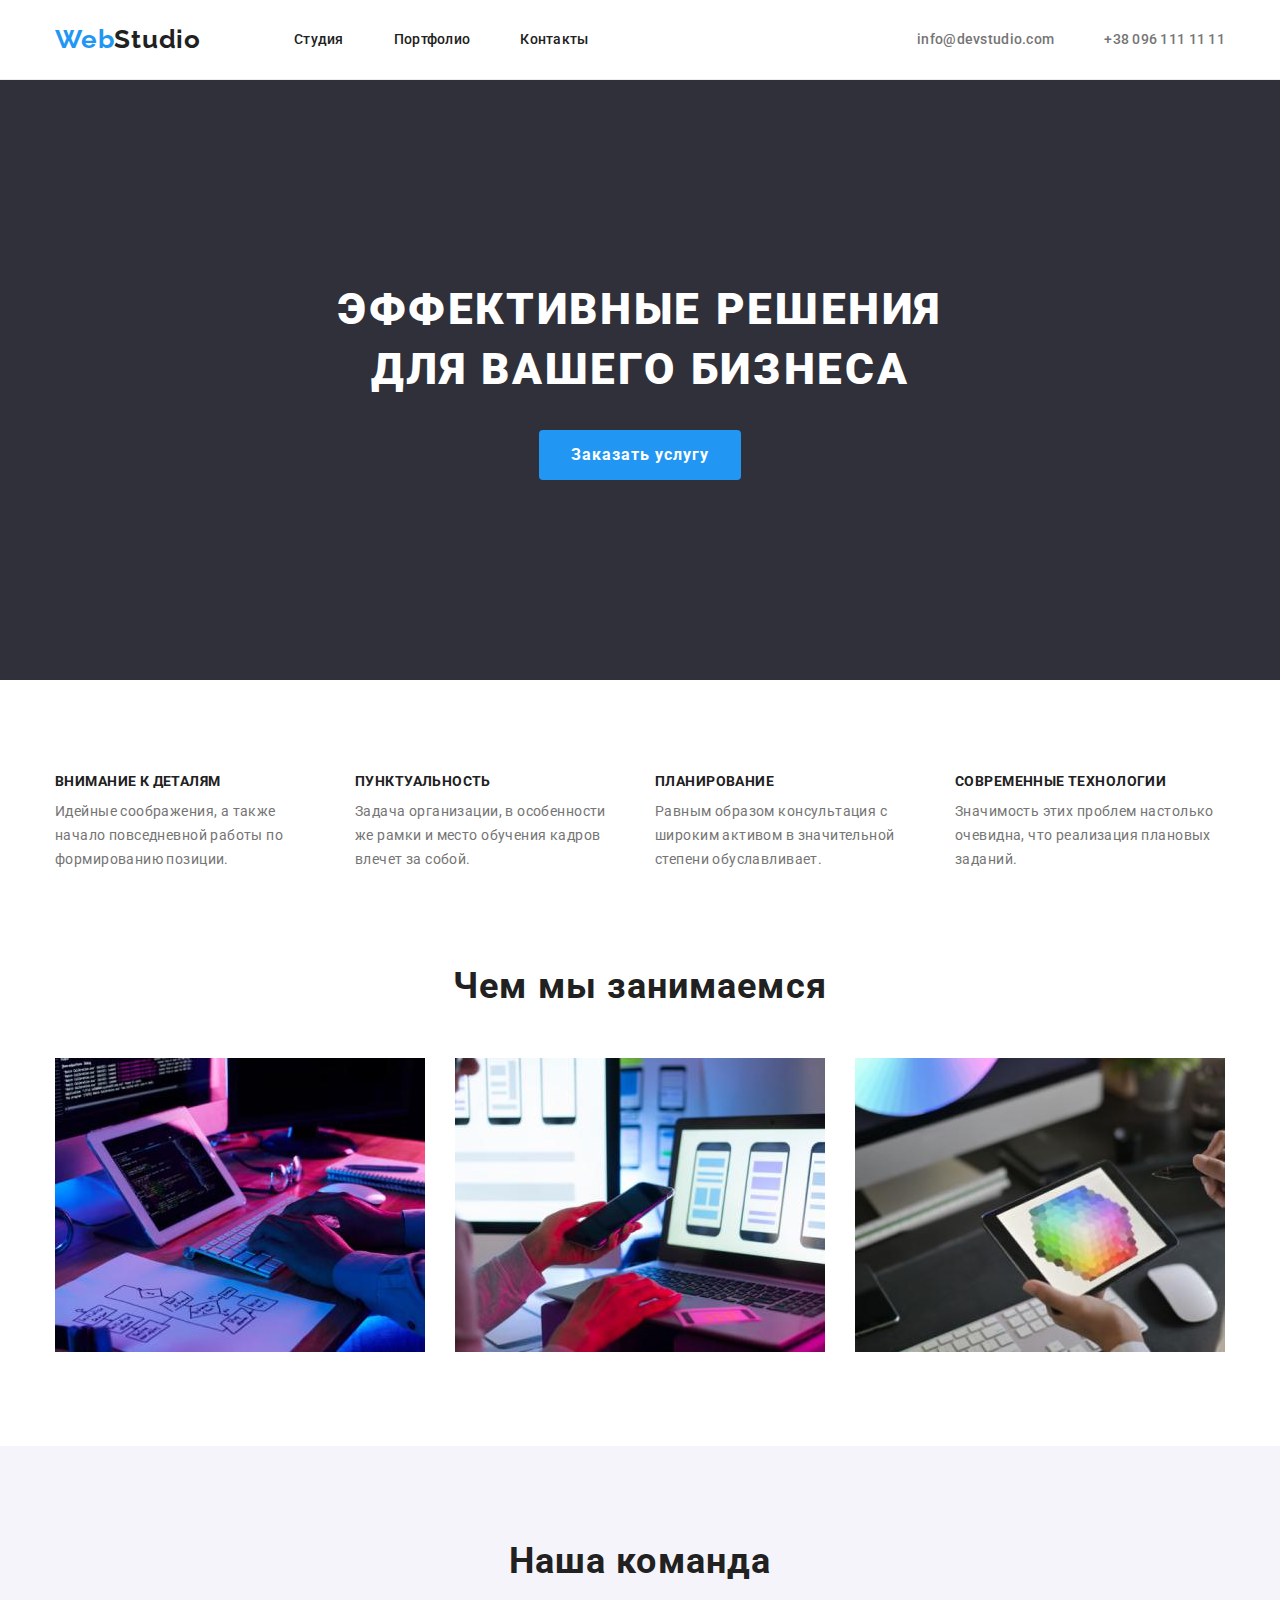
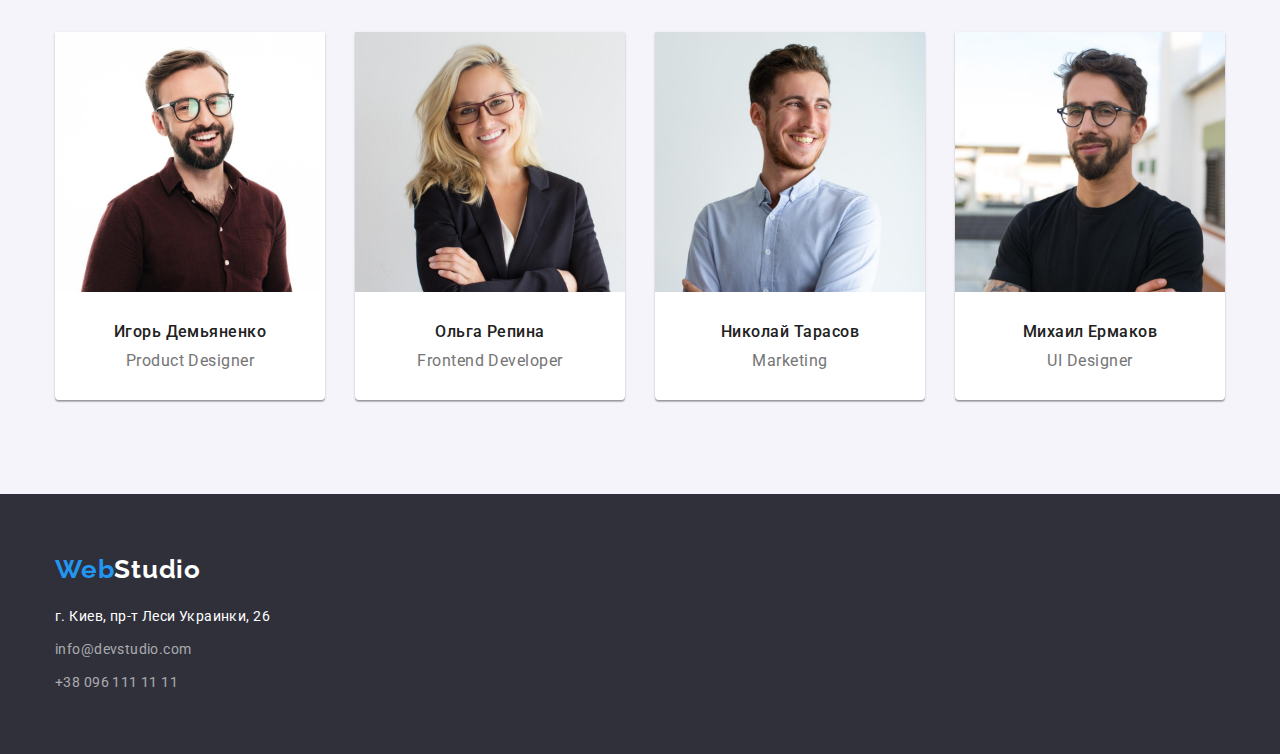
==== commit a9ebc1e6: "Correct hero-title, site logo and lists item margins" ====
--- a/index.html
+++ b/index.html
@@ -28,9 +28,11 @@
             <li class="item">
               <a href="./index.html" class="link">Студия</a>
             </li>
+
             <li class="item">
               <a href="./portfolio.html" class="link">Портфолио</a>
             </li>
+
             <li class="item">
               <a href="" class="link">Контакты</a>
             </li>
@@ -40,6 +42,7 @@
           <li class="item">
             <a href="mailto:info@devstudio.com" class="contact-link link">info@devstudio.com</a>
           </li>
+
           <li class="item">
             <a href="tel:+380961111111" class="contact-link link">+38 096 111 11 11</a>
           </li>
@@ -50,12 +53,12 @@
       <!--Баннер-->
       <section class="hero-section">
         <div class="container">
-          <h1 class="hero-title">Эффективные решения для Вашего бизнеса</h1>
+          <h1 class="hero-title">Эффективные решения<br> для Вашего бизнеса</h1>
           <a class="button link" href="">Заказать услугу</a>
         </div>
       </section>
       <!--Особенности-->
-      <section class="section no-padding">
+      <section class="section">
         <div class="container">
           <!--Скрытый заголовок, которого нет в макете-->
           <h2 class="section-title visually-hidden">Особенности</h2>
@@ -66,18 +69,21 @@
                 Идейные соображения, а также начало повседневной работы по формированию позиции.
               </p>
             </li>
+
             <li class="item">
               <h3 class="feature-title">Пунктуальность</h3>
               <p class="feature-text">
                 Задача организации, в особенности же рамки и место обучения кадров влечет за собой.
               </p>
             </li>
+
             <li class="item">
               <h3 class="feature-title">Планирование</h3>
               <p class="feature-text">
                 Равным образом консультация с широким активом в значительной степени обуславливает.
               </p>
             </li>
+
             <li class="item">
               <h3 class="feature-title">Современные технологии</h3>
               <p class="feature-text">
@@ -88,16 +94,18 @@
         </div>
       </section>
       <!--Чем мы занимаемся-->
-      <section class="section">
+      <section class="section no-padding">
         <div class="container">
           <h2 class="section-title">Чем мы занимаемся</h2>
           <ul class="work-list list">
             <li class="item">
               <img src="./images/main/whatwedo1.jpg" alt="Картинка1" width="370" height="294" />
             </li>
+
             <li class="item">
               <img src="./images/main/whatwedo2.jpg" alt="Картинка2" width="370" height="294" />
             </li>
+
             <li class="item">
               <img src="./images/main/whatwedo3.jpg" alt="Картинка3" width="370" height="294" />
             </li>
@@ -154,13 +162,13 @@
         >
         <address class="address-section">
           <ul class="address-list list">
-            <li class="item">
+            <li class="address-item">
               <a href="" class="address-link-white">г. Киев, пр-т Леси Украинки, 26</a>
             </li>
-            <li class="item">
+            <li class="address-item">
               <a href="mailto:info@devstudio.com" class="address-link">info@devstudio.com</a>
             </li>
-            <li class="item">
+            <li class="address-item">
               <a href="tel:+380961111111" class="address-link">+38 096 111 11 11</a>
             </li>
           </ul>
--- a/css/slyles.css
+++ b/css/slyles.css
@@ -31,8 +31,6 @@
   width: 1200px;
   margin: 0 auto;
   padding: 0 15px;
-  /*outline: 1px solid tomato;*/
-  align-items: center;
 }
 
 .list {
@@ -47,7 +45,6 @@
 
 .link {
   color: var(--title-text-color);
-
   text-decoration: none;
   font-weight: 500;
   font-size: 14px;
@@ -76,9 +73,6 @@
 }
 
 .logo {
-  padding: 24px 0;
-  margin-right: 93px;
-
   color: var(--accent-color);
   font-family: 'Raleway', sans-serif;
   font-weight: 700;
@@ -98,10 +92,15 @@
 .site-nav {
   display: flex;
   align-items: center;
+  margin-left: 93px;
 }
 
 .site-nav > .item:not(:last-child) {
   margin-right: 50px;
+}
+
+.site-nav > .item:last-child {
+  margin-right: 0;
 }
 
 .site-nav .link {
@@ -118,6 +117,10 @@
   margin-right: 50px;
 }
 
+.contacts > .item:last-child {
+  margin-right: 0;
+}
+
 .contact-link {
   display: block;
   padding: 32px 0 31px;
@@ -128,16 +131,16 @@
 /*Hero*/
 .hero-section {
   padding: 200px 0;
+
   text-align: center;
   background-color: #2f303a;
 }
 
 .hero-title {
-  margin-bottom: 90px;
+  margin-bottom: 30px;
 
   color: var(--white-text-color);
   background-color: #2f303a;
-
   font-weight: 900;
   font-size: 44px;
   line-height: 1.36;
@@ -173,11 +176,12 @@
 }
 
 .section.no-padding {
-  padding-bottom: 0;
+  padding-top: 0;
 }
 
 .section-title {
   margin-bottom: 50px;
+
   color: var(--title-text-color);
   font-weight: 700;
   font-size: 36px;
@@ -236,6 +240,9 @@
 
 .team-item {
   background-color: var(--primary-bg-color);
+  box-shadow: 0px 1px 3px rgba(0, 0, 0, 0.12), 0px 1px 1px rgba(0, 0, 0, 0.14),
+    0px 2px 1px rgba(0, 0, 0, 0.2);
+  border-radius: 0px 0px 4px 4px;
 }
 
 .team-item:nth-child(4n) {
@@ -243,7 +250,7 @@
 }
 
 .team-item-description {
-  padding: 30px 24px;
+  padding: 30px 0;
 }
 
 .teammate-title {
@@ -280,8 +287,12 @@
   letter-spacing: 0.03em;
 }
 
-.address-list > .item:not(:last-child) {
+.address-list > .address-item:not(:last-child) {
   margin-bottom: 9px;
+}
+
+.address-list > .address-item:last-child {
+  margin-bottom: 0;
 }
 
 .address-link-white {
@@ -326,8 +337,7 @@
   letter-spacing: 0.03em;
 
   border-radius: 4px;
-  box-shadow: 0px 3px 1px rgba(0, 0, 0, 0.1), 0px 1px 2px rgba(0, 0, 0, 0.08),
-    0px 2px 2px rgba(0, 0, 0, 0.12);
+  border-width: 0;
 }
 
 .filter-btn:hover,
@@ -350,28 +360,19 @@
 .portfolio-list {
   display: flex;
   flex-wrap: wrap;
-  margin-top: calc(-1*var(--card-set-gap));
-  margin-left: calc(-1*var(--card-set-gap));
+  margin-top: calc(-1 * var(--card-set-gap));
+  margin-left: calc(-1 * var(--card-set-gap));
 }
 
 .portfolio-item {
   flex-basis: calc(100% / 3 - var(--card-set-gap));
-  margin-bottom: var(--card-set-gap);
   border: 1px solid #eeeeee;
   margin-top: var(--card-set-gap);
   margin-left: var(--card-set-gap);
 }
 
-.portfolio-item:nth-last-child(-n + 3) {
-  margin-bottom: 0;
-}
-
-.portfolio-item:nth-child(3n) {
-  margin-right: 0;
-}
-
 .portfolio-item-description {
-  padding: 20px 24px;
+  padding: 20px 0;
 }
 .portfolio-title {
   margin-bottom: 4px;
